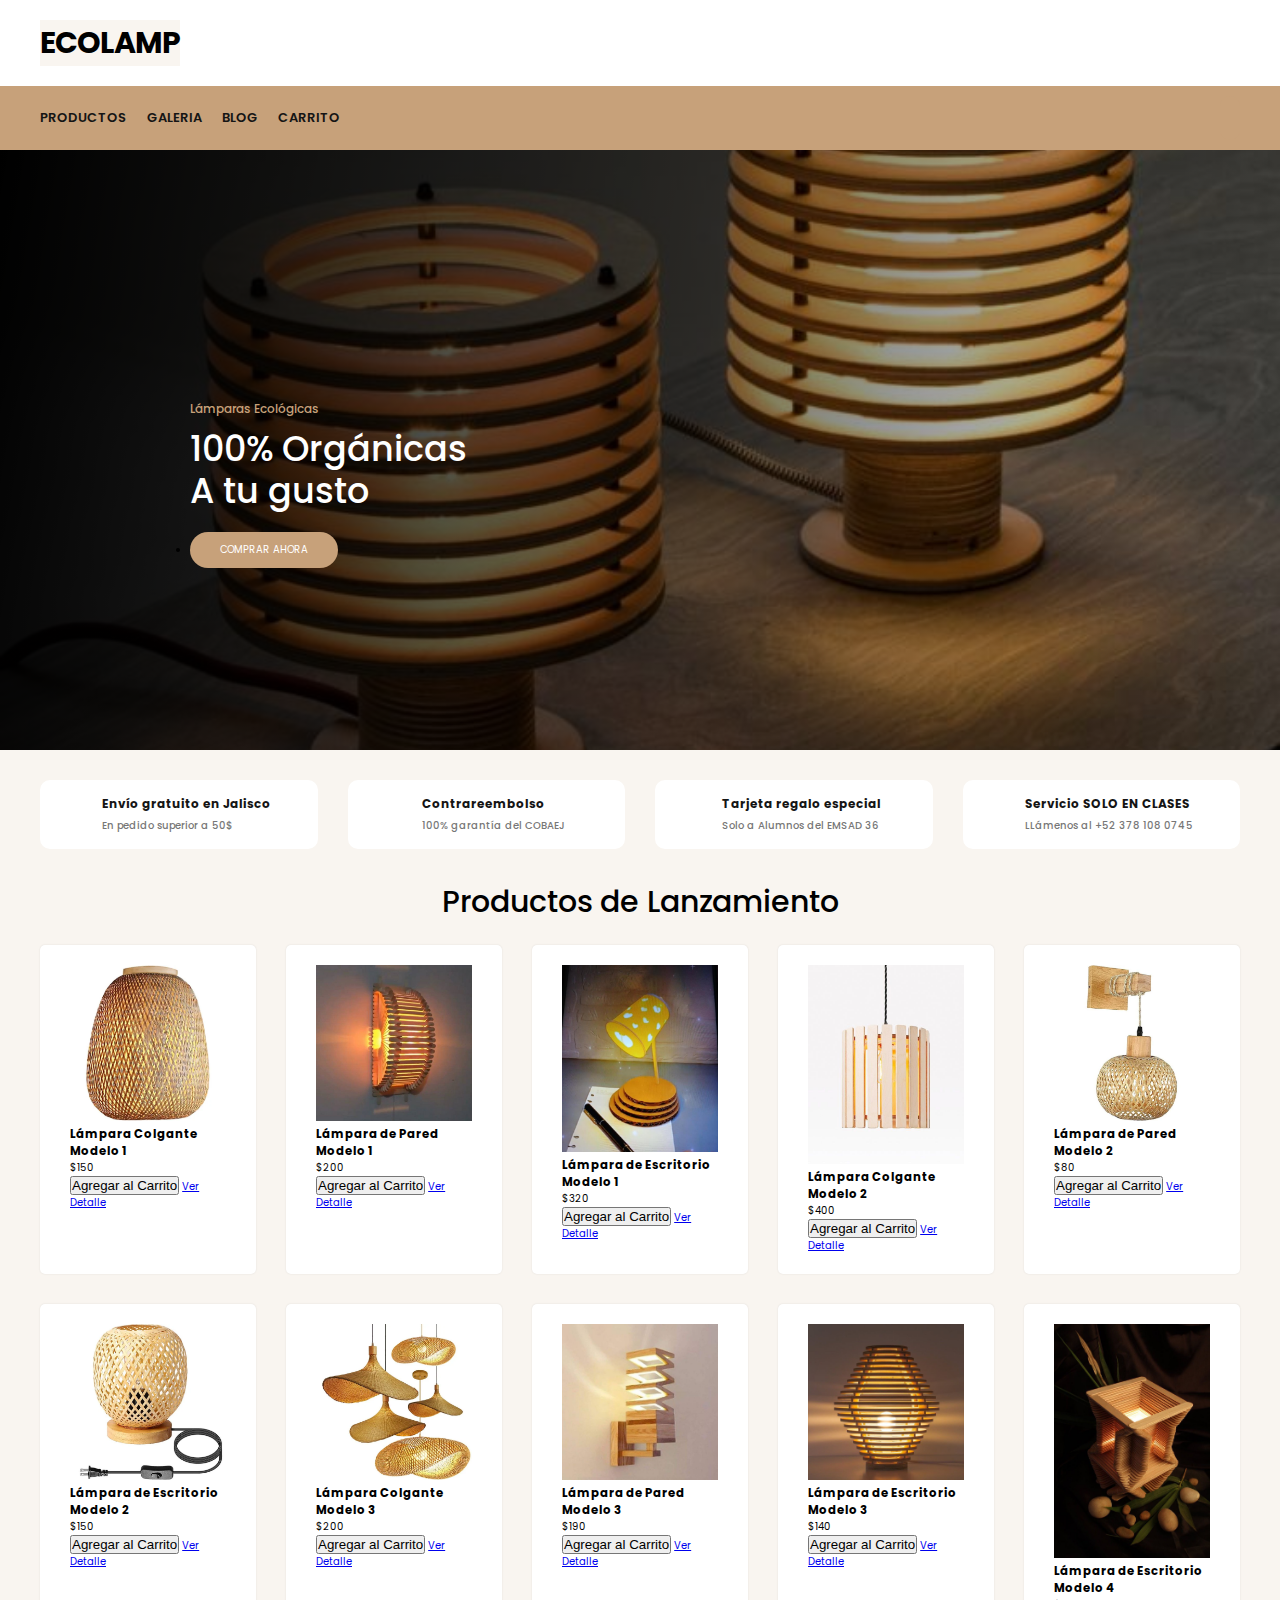
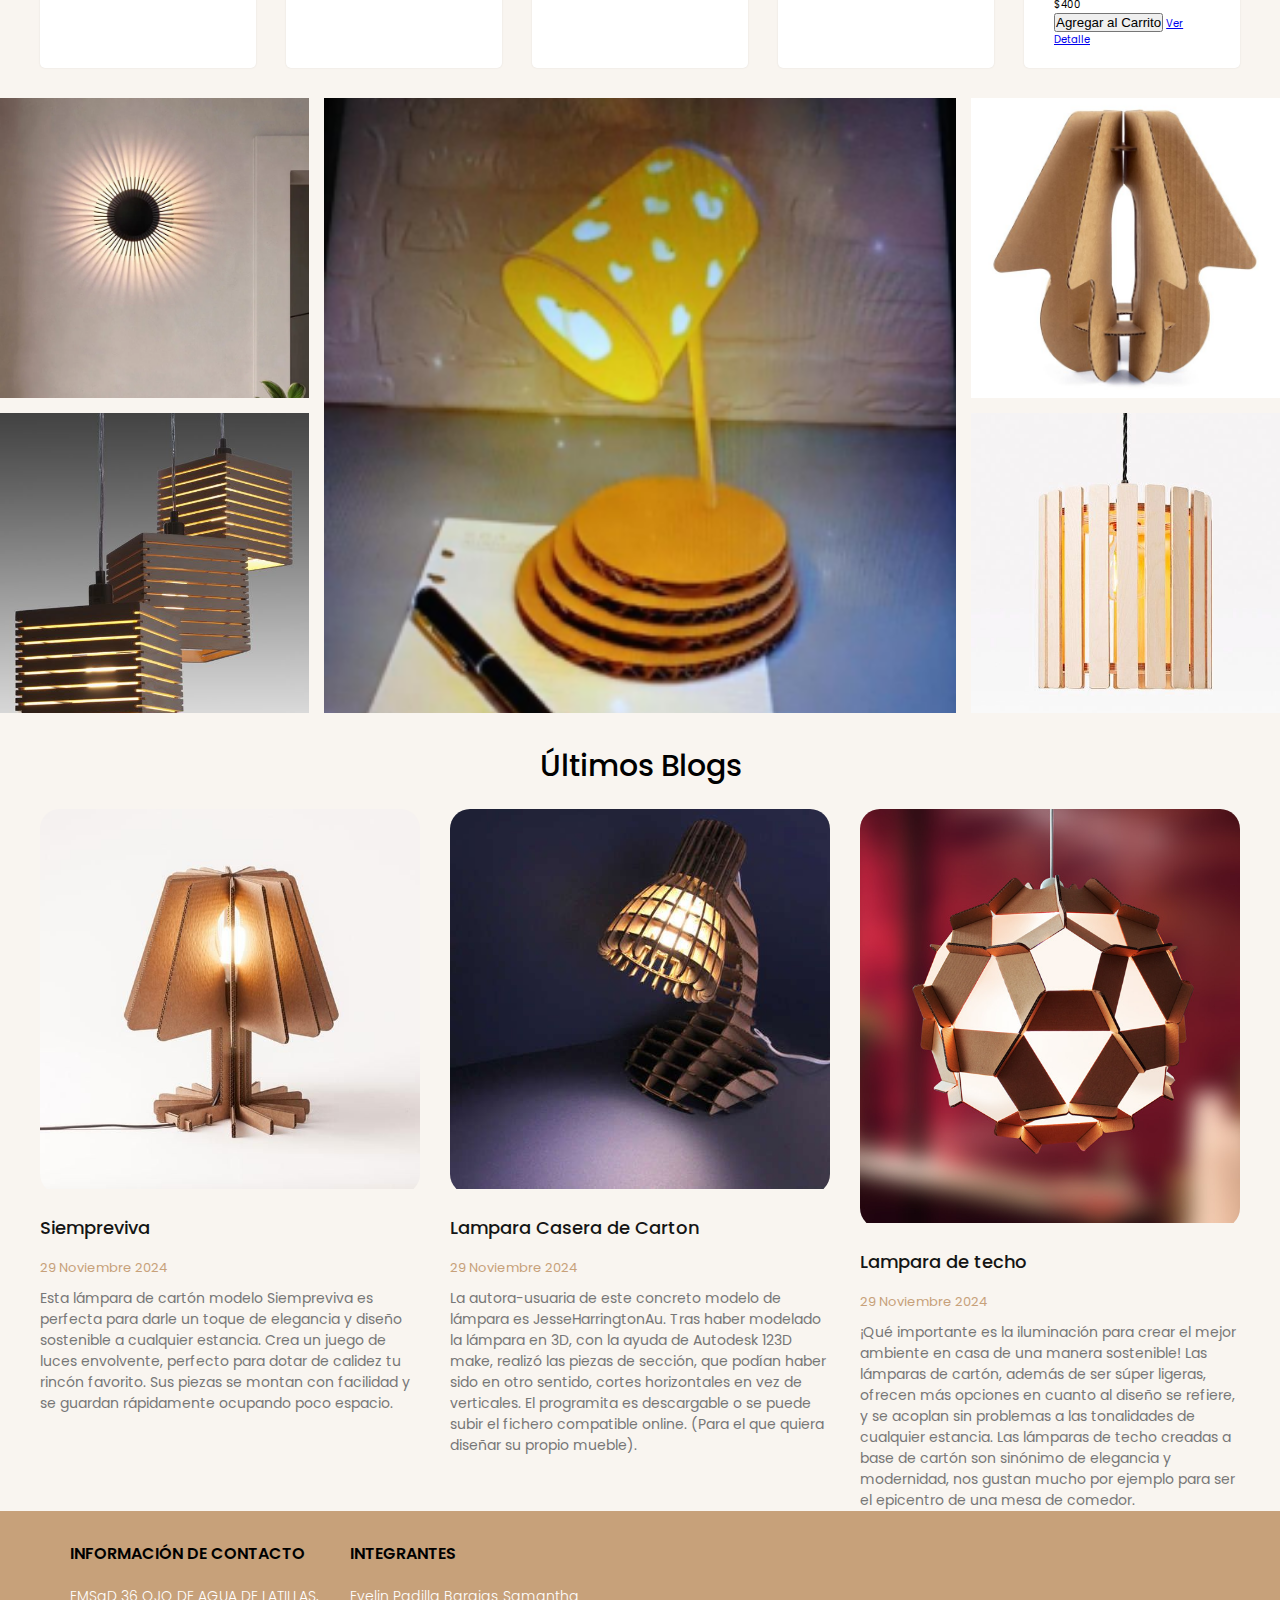
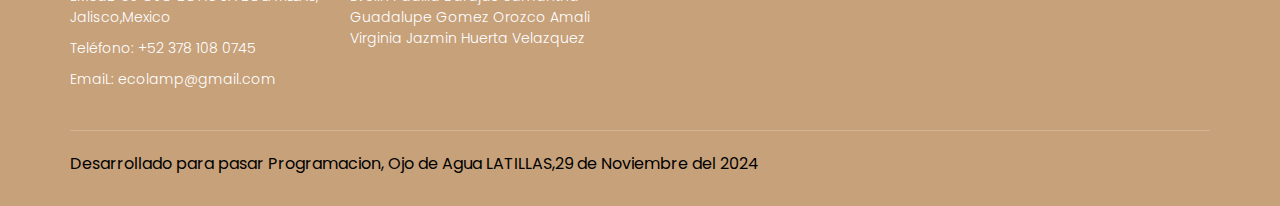
==== index.html @ 5cc3418c "publish web" ====
<!DOCTYPE html>
<html lang="es">

<head>
    <meta charset="UTF-8">
    <meta name="viewport" content="width=device-width, initial-scale=1.0">
    <title>Ecolamp - Tienda de Lámparas Ecológicas</title>
    <link rel="stylesheet" href="styles.css">
    <link href="https://fonts.googleapis.com/css2?family=Poppins:wght@300;400;500;600;700&display=swap" rel="stylesheet">
</head>

<body>
    <header>
        <div class="container">
            <div class="hero">
                <div class="container-logo">
                    <h1><a href="#">Ecolamp</a></h1>
                </div> 

                <div class="container-user">
                    <div class="container-shopping-cart">
                        <i class="fa fa-basket-shopping"></i>
                    </div>
                </div>
            </div>
        </div>
        <div class="container-navbar">
            <nav class="navbar container">
                <i class="fa-solid fa-bars"></i>
                <ul class="menu">
                    <li><a href="#productos">Productos</a></li>
                    <li><a href="#categorias">Galeria</a></li>
                    <li><a href="#blogs">Blog</a></li>
                    <li><a href="carrito.html">Carrito</a></li>
                </ul>

                <form class="search-form">
                    <button class="btn-search"></button>
                </form>
            </nav>
        </div>
    </header>

    <section class="banner">
        <div class="content-banner">
            <p>Lámparas Ecológicas</p>
            <h2>100% Orgánicas <br />A tu gusto</h2>
            <li><a href="#productos">Comprar ahora</a></li>
        </div>
    </section>

    <main class="main-content">
        <section class="container container-features">
            <div class="card-feature">
                <i class="fa-solid fa-plane-up"></i>
                <div class="feature-content">
                    <span>Envío gratuito en Jalisco</span>
                    <p>En pedido superior a 50$</p>
                </div>
            </div>
            <div class="card-feature">
                <i class="fa-solid fa-wallet"></i>
                <div class="feature-content">
                    <span>Contrareembolso</span>
                    <p>100% garantía del COBAEJ</p>
                </div>
            </div>
            <div class="card-feature">
                <i class="fa-solid fa-gift"></i>
                <div class="feature-content">
                    <span>Tarjeta regalo especial</span>
                    <p>Solo a Alumnos del EMSAD 36</p>
                </div>
            </div>
            <div class="card-feature">
                <i class="fa-solid fa-headset"></i>
                <div class="feature-content">
                    <span>Servicio SOLO EN CLASES</span>
                    <p>LLámenos al +52 378 108 0745</p>
                </div>
            </div>
        </section>

        <!-- Sección de productos destacados -->
        <section id="productos" class="container top-products">
            <h1 class="heading-1">Productos de Lanzamiento</h1>
            <div class="container-products">
                <!-- Los productos se generarán dinámicamente -->
            </div>
        </section>

        <!-- Sección de categorías -->
     <section id="categorias">
        <section class="gallery">
            <img
                src="img/galeria1.jpg"
                alt="Gallery Img1"
                class="gallery-img-1"
            /><img
                src="img/galeria2.jpg"
                alt="Gallery Img2"
                class="gallery-img-2"
            /><img
                src="img/escritorio1.png"
                alt="Gallery Img3"
                class="gallery-img-3"
            /><img
                src="img/galeria3.jpg"
                alt="Gallery Img4"
                class="gallery-img-4"
            /><img
                src="img/galeria4.jpg"
                alt="Gallery Img5"
                class="gallery-img-5"
            />
        </section>
    </section>

        <!-- Sección de blogs -->
        <section id="blogs">
            <section class="container blogs">
				<h1 class="heading-1">Últimos Blogs</h1>

				<div class="container-blogs">
					<div class="card-blog">
						<div class="container-img">
							<img src="img/blog1.jpg" alt="Imagen Blog 1" />
							<div class="button-group-blog">
								<span>
									<i class="fa-solid fa-magnifying-glass"></i>
								</span>
								<span>
									<i class="fa-solid fa-link"></i>
								</span>
							</div>
						</div>
						<div class="content-blog">
							<h3>Siempreviva</h3>
							<span>29 Noviembre 2024</span>
							<p>
								Esta lámpara de cartón modelo Siempreviva es perfecta para darle un toque de elegancia y diseño sostenible a cualquier estancia. Crea un juego de luces envolvente, perfecto para dotar de calidez tu rincón favorito. Sus piezas se montan con facilidad y se guardan rápidamente ocupando poco espacio.
							</p>
						</div>
					</div>
					<div class="card-blog">
						<div class="container-img">
							<img src="img/blog2.jpg" alt="Imagen Blog 2" />
							<div class="button-group-blog">
								<span>
									<i class="fa-solid fa-magnifying-glass"></i>
								</span>
								<span>
									<i class="fa-solid fa-link"></i>
								</span>
							</div>
						</div>
						<div class="content-blog">
							<h3>Lampara Casera de Carton</h3>
							<span>29 Noviembre 2024</span>
							<p>
								La autora-usuaria de este concreto modelo de lámpara es JesseHarringtonAu. Tras haber modelado la lámpara en 3D, con la ayuda de Autodesk 123D make, realizó las piezas de sección, que podían haber sido en otro sentido, cortes horizontales en vez de verticales. El programita es descargable o se puede subir el fichero compatible online. (Para el que quiera diseñar su propio mueble).
							</p>
						</div>
					</div>
					<div class="card-blog">
						<div class="container-img">
							<img src="img/blog3.jpg" alt="Imagen Blog 3" />
							<div class="button-group-blog">
								<span>
									<i class="fa-solid fa-magnifying-glass"></i>
								</span>
								<span>
									<i class="fa-solid fa-link"></i>
								</span>
							</div>
						</div>
						<div class="content-blog">
							<h3>Lampara de techo</h3>
							<span>29 Noviembre 2024</span>
							<p>
								¡Qué importante es la iluminación para crear el mejor ambiente en casa de una manera sostenible! Las lámparas de cartón, además de ser súper ligeras, ofrecen más opciones en cuanto al diseño se refiere, y se acoplan sin problemas a las tonalidades de cualquier estancia. Las lámparas de techo creadas a base de cartón son sinónimo de elegancia y modernidad, nos gustan mucho por ejemplo para ser el epicentro de una mesa de comedor.
							</p>
						</div>
					</div>
				</div>
			</section>
        </section>
    </main>

    <footer class="footer">
        <div class="container container-footer">
            <div class="menu-footer">
                <div class="contact-info">
                    <p class="title-footer">Información de Contacto</p>
                    <ul>
                        <li>
                            EMSaD 36 OJO DE AGUA DE LATILLAS, Jalisco,Mexico
                        </li>
                        <li>Teléfono: +52 378 108 0745</li>
                        <li>EmaiL: ecolamp@gmail.com</li>
                    </ul>
                    
                </div>


                <div class="newsletter">
                    <p class="title-footer">integrantes </p>

                    <div class="content">
                        <p>
                            Evelin Padilla Barajas
                            Samantha Guadalupe Gomez Orozco
                            Amali  Virginia Jazmin Huerta Velazquez
                        </p>
                    </div>
                </div>
            </div>

            <div class="copyright">
                <p>
                    Desarrollado para pasar Programacion, Ojo de Agua LATILLAS,29 de Noviembre del 2024
                </p>

            </div>
        </div>
    </footer>

    <script src="app.js"></script>
</body>

</html>
---- styles.css ----
@import url('https://fonts.googleapis.com/css2?family=Poppins:wght@300;400;500;600;700&display=swap');

:root {
    --primary-color: #c7a17a;
    --background-color: #f9f5f0;
    --dark-color: #151515;
}

html {
    font-size: 62.5%;
    font-family: 'Poppins', sans-serif;
}

* {
    margin: 0;
    padding: 0;
    box-sizing: border-box;
}

/* ********************************** */
/*             UTILIDADES             */
/* ********************************** */
.container {
    max-width: 120rem;
    margin: 0 auto;
}

.heading-1 {
    text-align: center;
    font-weight: 500;
    font-size: 3rem;
}

/* ********************************** */
/*               HEADER               */
/* ********************************** */
.container-hero {
    background-color: var(--background-color);
}

.hero {
    display: flex;
    justify-content: space-between;
    align-items: center;
    padding: 2rem 0;
    
}

.customer-support {
    display: flex;
    align-items: center;
    gap: 2rem;
    
}

.customer-support i {
    font-size: 3.3rem;
}

.content-customer-support {
    display: flex;
    flex-direction: column;
}

.container-logo {
    display: flex;
    align-items: center;
    gap: 0.5rem;
    background-color:var(--background-color);
}

.container-logo i {
    font-size: 3rem;
}

.container-logo h1 a {
    text-decoration: none;
    color: #000;
    font-size: 3rem;
    text-transform: uppercase;
    letter-spacing: -1px;
    background-color: var(--background-color);
}

.container-user {
    display: flex;
    gap: 1rem;
    cursor: pointer;
}

.container-user .fa-user {
    font-size: 3rem;
    color: var(--primary-color);
    padding-right: 2.5rem;
    border-right: 1px solid #e2e2e2;
    background-color: var(--background-color);
}

.container-user .fa-basket-shopping {
    font-size: 3rem;
    color: var(--background-color);
    padding-left: 1rem;
}

.content-shopping-cart {
    display: flex;
    flex-direction: column;
}

/* ************* NAVBAR ************* */
.container-navbar {
    background-color: var(--primary-color);
}

.navbar {
    display: flex;
    justify-content: space-between;
    align-items: center;
    padding: 1rem 0;
}

.navbar .fa-bars {
    display: none;
}

.menu {
    display: flex;
    gap: 2rem;
}

.menu li {
    list-style: none;
}

.menu a {
    text-decoration: none;
    font-size: 1.3rem;
    color: var(--dark-color);
    font-weight: 600;
    text-transform: uppercase;
    position: relative;
}

.menu a::after {
    content: '';
    width: 1.5rem;
    height: 1px;
    background-color: #fff;
    position: absolute;
    bottom: -3px;
    left: 50%;
    transform: translate(-50%, 50%);
    opacity: 0;
    transition: all 0.3s ease;
}

.menu a:hover::after {
    opacity: 1;
}

.menu a:hover {
    color: #fff;
}

.search-form {
    position: relative;
    display: flex;
    align-items: center;
    border: 2px solid --primary-color;
    border-radius: 2rem;
    background-color:var(--primary-color);
    height: 4.4rem;
    overflow: hidden;
}

.search-form input {
    outline: none;
    font-family: inherit;
    border: none;
    width: 25rem;
    font-size: 1.4rem;
    padding: 0 2rem;
    color: #777;
    cursor: pointer;
}

.search-form input::-webkit-search-cancel-button {
    appearance: none;
}

.search-form .btn-search {
    border: none;
    background-color: var(--primary-color);
    display: flex;
    align-items: center;
    justify-content: center;
    height: 100%;
    padding: 1rem;
}

.btn-search i {
    font-size: 2rem;
    color: var(--primary-color);
}

/* ********************************** */
/*               BANNER               */
/* ********************************** */
.banner {
	background-image: linear-gradient(100deg, #000000, #00000020),
		url('img/banner.jpg');
	height: 60rem;
	background-size: cover;
	background-position: center;
}

.content-banner {
	max-width: 90rem;
	margin: 0 auto;
	padding: 25rem 0;
}

.content-banner p {
	color: var(--primary-color);
	font-size: 1.2rem;
	margin-bottom: 1rem;
	font-weight: 500;
}

.content-banner h2 {
	color: #fff;
	font-size: 3.5rem;
	font-weight: 500;
	line-height: 1.2;
}

.content-banner a {
	margin-top: 2rem;
	text-decoration: none;
	color: #fff;
	background-color: var(--primary-color);
	display: inline-block;
	padding: 1rem 3rem;
	text-transform: uppercase;
	border-radius: 3rem;
}


/* ********************************** */
/*            MAIN CONTENT            */
/* ********************************** */
.main-content {
    background-color: var(--background-color);
}

/* ********************************** */
/*              FEATURES              */
/* ********************************** */
.container-features {
    display: grid;
    grid-template-columns: repeat(4, 1fr);
    gap: 3rem;
    padding: 3rem 0;
}

.card-feature {
    display: flex;
    align-items: center;
    justify-content: center;
    gap: 1.5rem;
    background-color: #fff;
    border-radius: 1rem;
    padding: 1.5rem 0;
}

.card-feature i {
    font-size: 2.7rem;
    color: var(--primary-color);
}

.feature-content {
    display: flex;
    flex-direction: column;
    gap: 0.5rem;
}

.feature-content span {
    font-weight: 700;
    font-size: 1.2rem;
    color: var(--dark-color);
}

.feature-content p {
    color: #777;
    font-weight: 500;
}

/* ********************************** */
/*             CATEGORIES             */
/* ********************************** */

.top-categories {
    display: flex;
    flex-direction: column;
    gap: 2rem;
    margin-bottom: 3rem;
}

.container-categories {
    display: grid;
    grid-template-columns: repeat(3, 1fr);
    gap: 3rem;
}

.card-category {
    height: 20rem;
    display: flex;
    flex-direction: column;
    align-items: center;
    justify-content: center;
    border-radius: 2rem;
    gap: 2rem;
}

.category-moca {
    background-image: linear-gradient(#00000080, #00000080),
        url('img/colgante2.jpg');
    background-size: cover;
    background-position: bottom;
    background-repeat: no-repeat;
}

.category-capuchino {
    background-image: linear-gradient(#00000080, #00000080),
        url('img/escritorio3.jpg');
    background-size: cover;
    background-position: center;
    background-repeat: no-repeat;
}

.category-expreso {
    background-image: linear-gradient(#00000080, #00000080),
        url('img/pared.jpg');
    background-size: cover;
    background-position: center;
    background-repeat: no-repeat;
}

.card-category p {
    font-size: 2.5rem;
    color: #fff;
    text-transform: capitalize;
    position: relative;
}

.card-category p::after {
    content: '';
    width: 2.5rem;
    height: 2px;
    background-color: #fff;
    position: absolute;
    bottom: -1rem;
    left: 50%;
    transform: translate(-50%, 50%);
}

.card-category span {
    font-size: 1.6rem;
    color: #fff;
    cursor: pointer;
}

.card-category span:hover {
    color: var(--primary-color);
}

/* ********************************** */
/*            TOP PRODUCTS            */
/* ********************************** */
.top-products {
	display: flex;
	flex-direction: column;
	gap: 2rem;
	margin-bottom: 3rem;
}

.container-options {
	display: flex;
	justify-content: center;
	gap: 2rem;
	margin-bottom: 1rem;
}

.container-options span {
	color: #777;
	background-color: #fff;
	padding: 0.7rem 3rem;
	font-size: 1.4rem;
	text-transform: capitalize;
	border-radius: 2rem;
	cursor: pointer;
}

.container-options span:hover {
	background-color: var(--primary-color);
	color: #fff;
}

.container-options span.active {
	background-color: var(--primary-color);
	color: #fff;
}

/* Products */
.container-products {
    display: grid;
    grid-template-columns: repeat(auto-fit, minmax(20rem, 1fr));
    gap: 3rem;
}


.card-product {
	background-color: #fff;
	padding: 2rem 3rem;
	border-radius: 0.5rem;
	cursor: pointer;
	box-shadow: 0 0 2px rgba(0, 0, 0, 0.1);
}

.container-img {
	position: relative;
}

.container-img img {
	width: 100%;
}

.container-img .discount {
	position: absolute;
	left: 0;
	background-color: var(--primary-color);
	color: #fff;
	padding: 2px 1.2rem;
	border-radius: 1rem;
	font-size: 1.2rem;
}

.card-product:hover .discount {
	background-color: #000;
}

.button-group {
	display: flex;
	flex-direction: column;
	gap: 1rem;

	position: absolute;
	top: 0;
	right: -3rem;
	z-index: -1;
	transition: all 0.4s ease;
}

.button-group span {
	border: 1px solid var(--primary-color);
	padding: 0.8rem;

	display: flex;
	align-items: center;
	justify-content: center;
	border-radius: 50%;
	cursor: pointer;
	transition: all 0.4s ease;
}

.button-group span:hover {
	background-color: var(--primary-color);
}

.button-group span i {
	font-size: 1.5rem;
	color: var(--primary-color);
}

.button-group span:hover i {
	color: #fff;
}

.card-product:hover .button-group {
	z-index: 0;
	right: -1rem;
}

.content-card-product {
	display: grid;
	justify-items: center;
	grid-template-columns: 1fr 1fr;
	grid-template-rows: repeat(4, min-content);
	row-gap: 1rem;
}

.stars {
	grid-row: 1/2;
	grid-column: 1/-1;
}

.stars i {
	font-size: 1.3rem;
	color: var(--primary-color);
}

.content-card-product h3 {
	grid-row: 2/3;
	grid-column: 1/-1;

	font-weight: 400;
	font-size: 1.6rem;
	margin-bottom: 1rem;
	cursor: pointer;
}

.content-card-product h3:hover {
	color: var(--primary-color);
}

.add-cart {
	justify-self: start;
	border: 2px solid var(--primary-color);
	padding: 1rem;
	border-radius: 50%;
	cursor: pointer;
	transition: all 0.4s ease;

	display: flex;
	align-items: center;
	justify-content: center;
}

.add-cart:hover {
	background-color: var(--primary-color);
}

.add-cart i {
	font-size: 1.5rem;
	color: var(--primary-color);
}

.add-cart:hover i {
	color: #fff;
}

.content-card-product .price {
	justify-self: end;
	align-self: center;

	font-size: 1.7rem;
	font-weight: 600;
}

.content-card-product .price span {
	font-size: 1.5rem;
	font-weight: 400;
	text-decoration: line-through;
	color: #777;
	margin-left: 0.5rem;
}

.gallery {
	display: grid;
	grid-template-columns: repeat(4, 1fr);
	grid-template-rows: repeat(2, 30rem);
	gap: 1.5rem;
	margin-bottom: 3rem;
}

.gallery img {
	width: 100%;
	height: 100%;
	object-fit: cover;
}

.gallery-img-3 {
	grid-column: 2/4;
	grid-row: 1/3;
}

/* ********************************** */
/*                BLOGS               */
/* ********************************** */
.blogs {
	display: flex;
	flex-direction: column;
	gap: 2rem;
}

.container-blogs {
	display: grid;
	grid-template-columns: repeat(3, 1fr);
	gap: 3rem;
}

.card-blog {
	display: flex;
	flex-direction: column;
	gap: 2rem;
}

.card-blog .container-img {
	border-radius: 2rem;
	position: relative;
	overflow: hidden;
}

.button-group-blog {
	position: absolute;
	bottom: 1.5rem;
	right: -2.5rem;

	display: flex;
	gap: 0.7rem;
	z-index: -1;
	transition: all 0.3s ease;
}

.card-blog:hover .button-group-blog {
	z-index: 0;
	right: 1.5rem;
}



.button-group-blog span i {
	font-size: 1.3rem;
}

.button-group-blog span:hover {
	background-color: var(--primary-color);
}

.button-group-blog span:hover i {
	color: #fff;
}

.content-blog h3 {
	font-size: 1.8rem;
	margin-bottom: 1.7rem;
	color: var(--dark-color);
	font-weight: 500;
}


.content-blog p {
	margin-top: 1rem;
	font-size: 1.4rem;
	color: #777;
}

.content-blog span {
	color: var(--primary-color);
	font-size: 1.3rem;
}

.btn-read-more {
	padding: 1rem 3rem;
	background-color: var(--primary-color);
	color: #fff;
	text-transform: uppercase;
	font-size: 1.4rem;
	border-radius: 2rem;
	margin: 3rem 0 5rem;
	display: inline-block;
	cursor: pointer;
}

.btn-read-more:hover {
	background-color: var(--dark-color);
}

.footer {
	background-color: var(--primary-color);
}

.container-footer {
	display: flex;
	flex-direction: column;
	gap: 4rem;
	padding: 3rem;
}

.menu-footer {
	display: grid;
	grid-template-columns: repeat(3, 1fr) 30rem;
	gap: 3rem;
	justify-items: center;
}

.title-footer {
	font-weight: 600;
	font-size: 1.6rem;
	text-transform: uppercase;
}

.contact-info,
.information,
.my-account,
.newsletter {
	display: flex;
	flex-direction: column;
	gap: 2rem;
}

.contact-info ul,
.information ul,
.my-account ul {
	display: flex;
	flex-direction: column;
	gap: 1rem;
}

.contact-info ul li,
.information ul li,
.my-account ul li {
	list-style: none;
	color: #fff;
	font-size: 1.4rem;
	font-weight: 300;
}

.information ul li a,
.my-account ul li a {
	text-decoration: none;
	color: #fff;
	font-weight: 300;
}

.information ul li a:hover,
.my-account ul li a:hover {
	color: var(--dark-color);
}

.social-icons {
	display: flex;
	gap: 1.5rem;
}

.social-icons span {
	border-radius: 50%;
	width: 3rem;
	height: 3rem;

	display: flex;
	align-items: center;
	justify-content: center;
}

.social-icons span i {
	color: #fff;
	font-size: 1.2rem;
}

.facebook {
	background-color: #3b5998;
}

.twitter {
	background-color: #00acee;
}

.youtube {
	background-color: #c4302b;
}

.pinterest {
	background-color: #c8232c;
}

.instagram {
	background: linear-gradient(
		#405de6,
		#833ab4,
		#c13584,
		#e1306c,
		#fd1d1d,
		#f56040,
		#fcaf45
	);
}

.content p {
	font-size: 1.4rem;
	color: #fff;
	font-weight: 300;
}

.content input {
	outline: none;
	background: none;
	border: none;
	border-bottom: 2px solid #d2b495;
	cursor: pointer;
	padding: 0.5rem 0 1.2rem;
	color: var(--dark-color);
	display: block;
	margin-bottom: 3rem;
	margin-top: 2rem;
	width: 100%;
	font-family: inherit;
}

.content input::-webkit-input-placeholder {
	color: #eee;
}

.content button {
	border: none;
	background-color: #000;
	color: #fff;
	text-transform: uppercase;
	padding: 1rem 3rem;
	border-radius: 2rem;
	font-size: 1.4rem;
	font-family: inherit;
	cursor: pointer;
	font-weight: 600;
}

.content button:hover {
	background-color: var(--background-color);
	color: var(--primary-color);
}

.copyright {
	display: flex;
	justify-content: space-between;
	padding-top: 2rem;

	border-top: 1px solid #d2b495;
}

.copyright p {
	font-weight: 400;
	font-size: 1.6rem;
}

/* ********************************** */
/*               FOOTER               */
/* ********************************** */

.footer {
	background-color: var(--primary-color);
}

.container-footer {
	display: flex;
	flex-direction: column;
	gap: 4rem;
	padding: 3rem;
}

.menu-footer {
	display: grid;
	grid-template-columns: repeat(3, 1fr) 30rem;
	gap: 3rem;
	justify-items: center;
}

.title-footer {
	font-weight: 600;
	font-size: 1.6rem;
	text-transform: uppercase;
}

.contact-info,
.information,
.my-account,
.newsletter {
	display: flex;
	flex-direction: column;
	gap: 2rem;
}

.contact-info ul,
.information ul,
.my-account ul {
	display: flex;
	flex-direction: column;
	gap: 1rem;
}

.contact-info ul li,
.information ul li,
.my-account ul li {
	list-style: none;
	color: #fff;
	font-size: 1.4rem;
	font-weight: 300;
}

.information ul li a,
.my-account ul li a {
	text-decoration: none;
	color: #fff;
	font-weight: 300;
}

.information ul li a:hover,
.my-account ul li a:hover {
	color: var(--dark-color);
}

.social-icons {
	display: flex;
	gap: 1.5rem;
}

.social-icons span {
	border-radius: 50%;
	width: 3rem;
	height: 3rem;

	display: flex;
	align-items: center;
	justify-content: center;
}

.social-icons span i {
	color: #fff;
	font-size: 1.2rem;
}

.facebook {
	background-color: #3b5998;
}

.twitter {
	background-color: #00acee;
}

.youtube {
	background-color: #c4302b;
}

.pinterest {
	background-color: #c8232c;
}

.instagram {
	background: linear-gradient(
		#405de6,
		#833ab4,
		#c13584,
		#e1306c,
		#fd1d1d,
		#f56040,
		#fcaf45
	);
}

.content p {
	font-size: 1.4rem;
	color: #fff;
	font-weight: 300;
}

.content input {
	outline: none;
	background: none;
	border: none;
	border-bottom: 2px solid #d2b495;
	cursor: pointer;
	padding: 0.5rem 0 1.2rem;
	color: var(--dark-color);
	display: block;
	margin-bottom: 3rem;
	margin-top: 2rem;
	width: 100%;
	font-family: inherit;
}

.content input::-webkit-input-placeholder {
	color: #eee;
}

.content button {
	border: none;
	background-color: #000;
	color: #fff;
	text-transform: uppercase;
	padding: 1rem 3rem;
	border-radius: 2rem;
	font-size: 1.4rem;
	font-family: inherit;
	cursor: pointer;
	font-weight: 600;
}

.content button:hover {
	background-color: var(--background-color);
	color: var(--primary-color);
}

.copyright {
	display: flex;
	justify-content: space-between;
	padding-top: 2rem;

	border-top: 1px solid #d2b495;
}

.copyright p {
	font-weight: 400;
	font-size: 1.6rem;
}

/* ********************************** */
/*       MEDIA QUERIES -- 768px       */
/* ********************************** */
@media (max-width: 768px) {
	html {
		font-size: 55%;
	}

	.hero {
		padding: 2rem;
	}

	.customer-support {
		display: none;
	}

	.content-shopping-cart {
		display: none;
	}

	.navbar {
		padding: 1rem 2rem;
	}

	.navbar .fa-bars {
		display: block;
		color: #fff;
		font-size: 3rem;
	}

	.menu {
		display: none;
	}

	.content-banner {
		max-width: 50rem;
		margin: 0 auto;
		padding: 25rem 0;
	}

	.container-features {
		grid-template-columns: repeat(2, 1fr);
		padding: 3rem 2rem;
	}

	.card-feature {
		padding: 2rem;
	}

	.heading-1 {
		font-size: 2.4rem;
	}

	.card-category {
		height: 12rem;
	}

	.card-category p {
		font-size: 2rem;
		text-align: center;
		line-height: 1;
	}

	.card-category span {
		font-size: 1.4rem;
	}

	.container-options {
		align-items: center;
	}

	.container-options span {
		text-align: center;
		padding: 1rem 2rem;
	}

	.container-products {
		grid-template-columns: repeat(auto-fit, minmax(28rem, 1fr));
	}

	.gallery {
		grid-template-rows: repeat(2, 15rem);
	}

	.container-blogs {
		overflow: hidden;
		grid-template-columns: 1fr 1fr;

		height: 52rem;
	}

	.menu-footer {
		grid-template-columns: repeat(2, 1fr);
	}

	.copyright {
		flex-direction: column;
		justify-content: center;
		align-items: center;
		gap: 1.5rem;
	}
}

/* ********************************** */
/*       MEDIA QUERIES -- 468px       */
/* ********************************** */
@media (max-width: 468px) {
	html {
		font-size: 42.5%;
	}

	.content-banner {
		max-width: 50rem;
		padding: 22rem 0;
	}

	.heading-1 {
		font-size: 2.8rem;
	}

	.card-feature {
		flex-direction: column;
		border-radius: 2rem;
	}

	.feature-content {
		align-items: center;
	}

	.feature-content p {
		font-size: 1.4rem;
		text-align: center;
	}

	.feature-content span {
		font-size: 1.6rem;
		text-align: center;
	}

	.container-options span {
		font-size: 1.8rem;
		padding: 1rem 1.5rem;
		font-weight: 500;
	}

	.container-products {
		grid-template-columns: repeat(auto-fit, minmax(25rem, 1fr));
		gap: 1rem;
	}

	.container-img .discount {
		font-size: 2rem;
	}

	.content-card-product h3 {
		font-size: 2.2rem;
	}

	.gallery {
		grid-template-rows: repeat(2, 20rem);
	}

	.blogs {
		padding: 2rem;
	}

	.container-blogs {
		grid-template-columns: 1fr;
		height: 75rem;
	}

	.content-blog h3 {
		font-size: 2.4rem;
	}

	.content-blog span {
		font-size: 1.8rem;
	}

	.content-blog p {
		font-size: 2.2rem;
	}

	.btn-read-more{
		font-size: 1.8rem;
	}

	.contact-info ul,
	.information ul,
	.my-account ul{
		display: none;
	}

	.contact-info {
		align-items: center;
	}

	.menu-footer{
		grid-template-columns: 1fr;
	}

	.content p{
		font-size: 1.6rem;
	}

	/* Estilo del botón agregar al carrito */
.add-cart {
    display: inline-flex;
    align-items: center;
    justify-content: center;
    background-color: #28a745;
    color: white;
    border: none;
    padding: 10px 20px;
    border-radius: 5px;
    font-size: 16px;
    cursor: pointer;
    transition: background-color 0.3s ease;
}

.add-cart:hover {
    background-color: #218838;
}

}
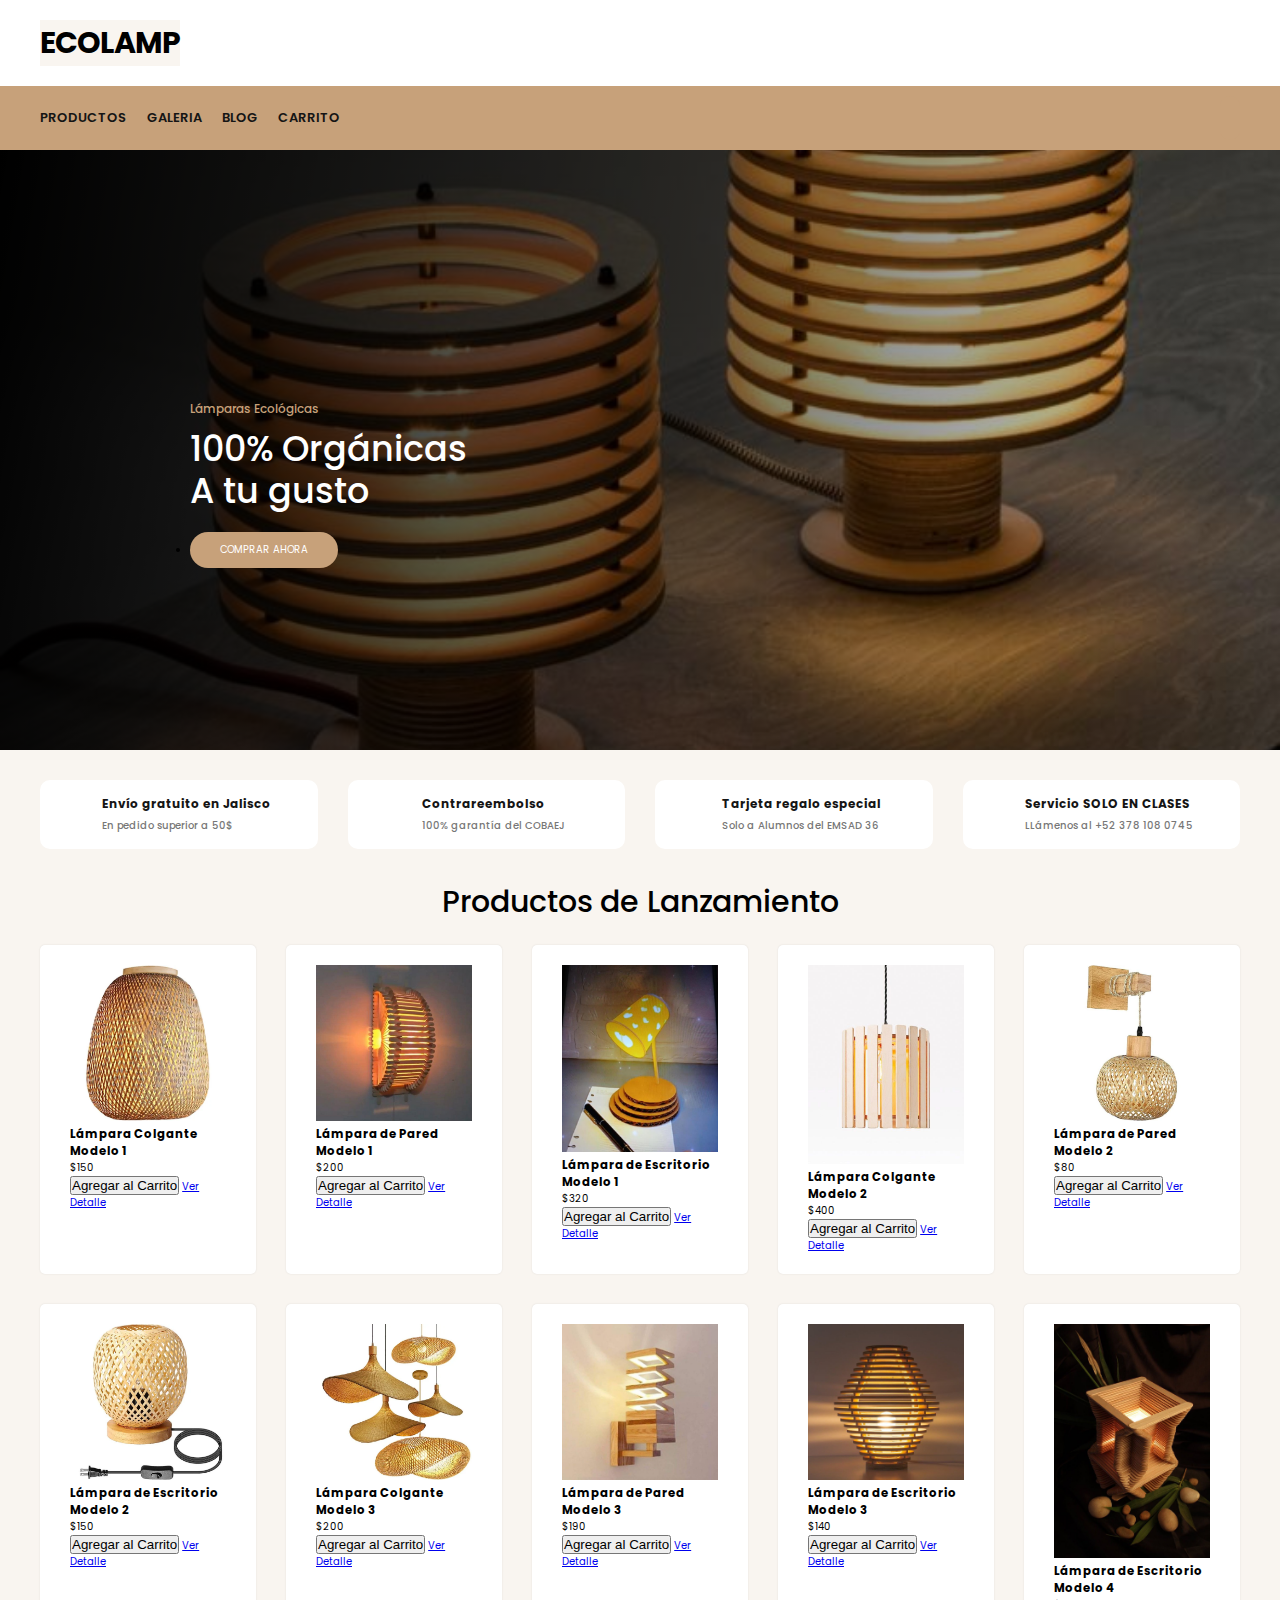
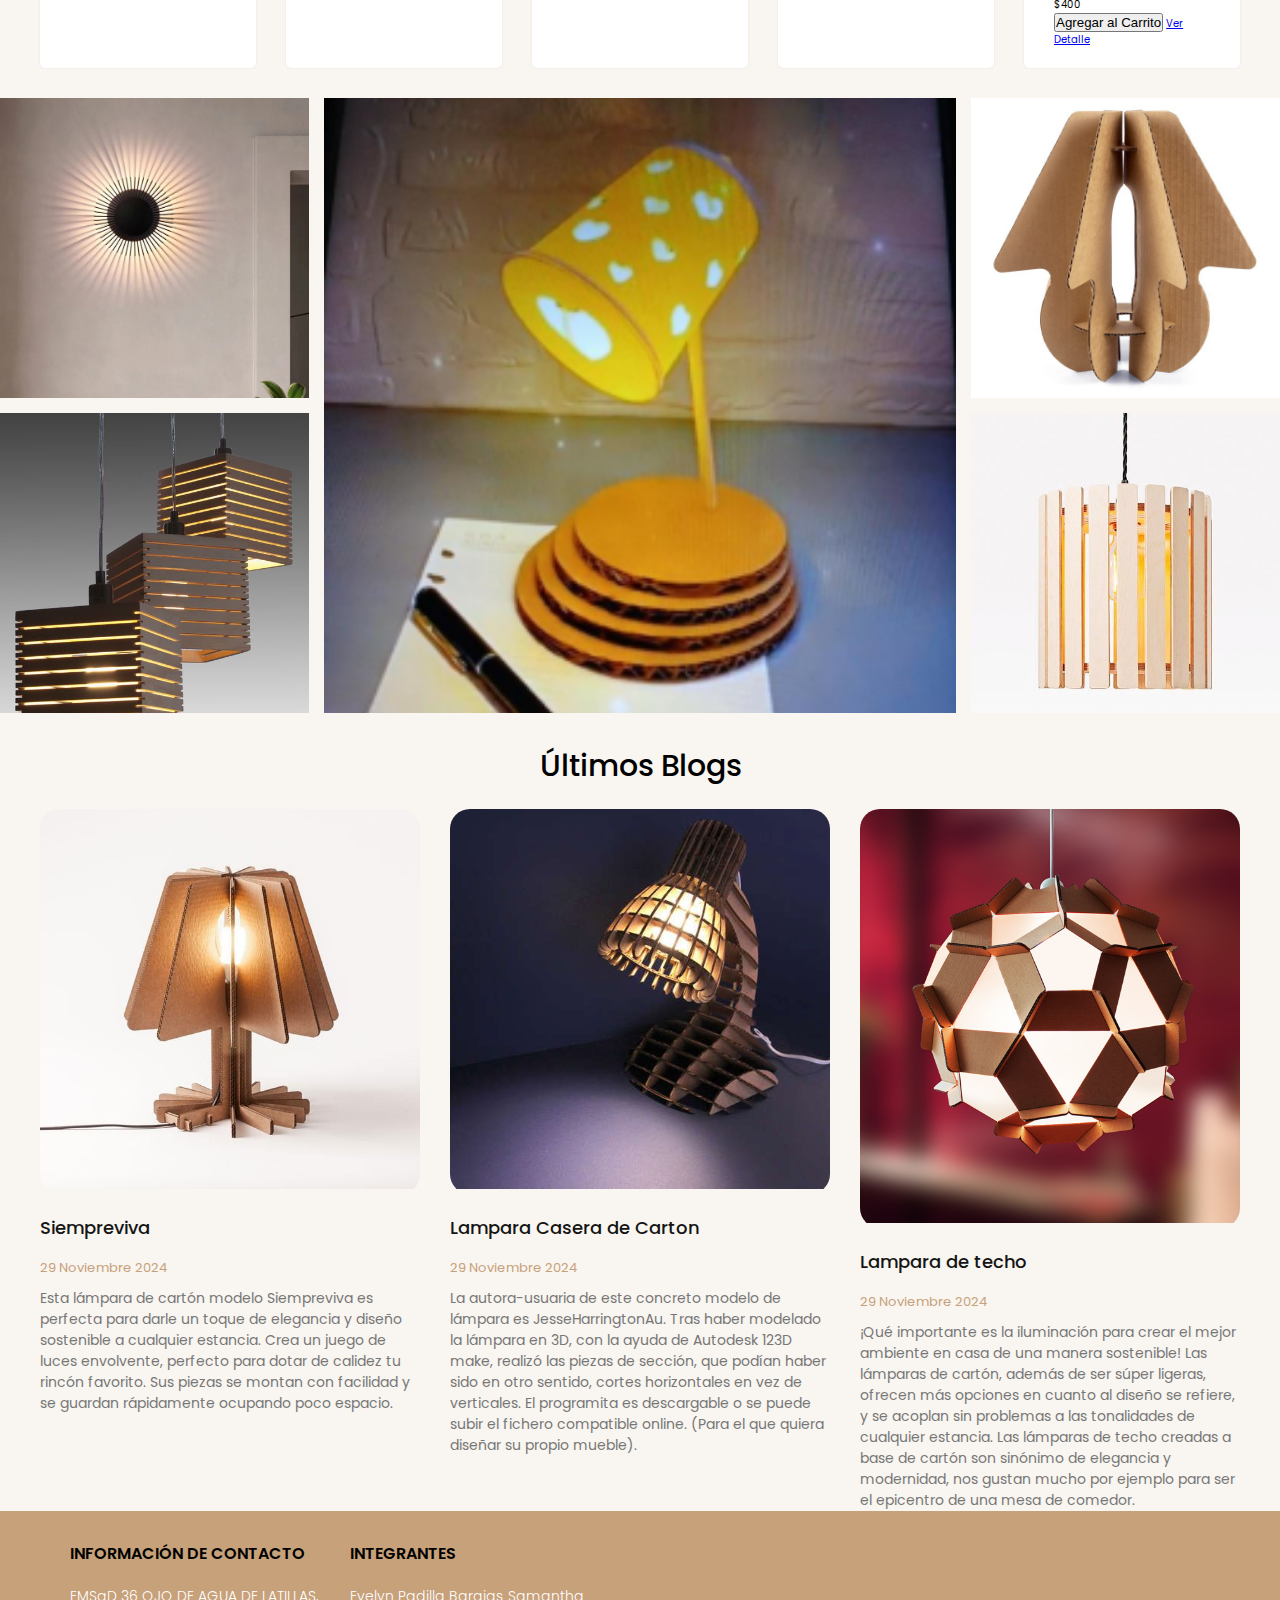
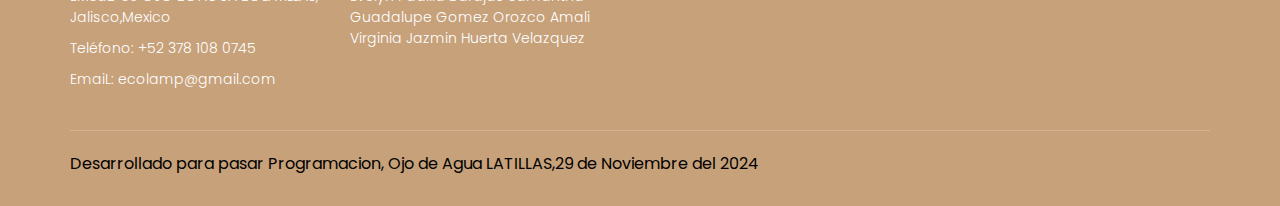
==== commit a9f25072: "Update index.html" ====
--- a/index.html
+++ b/index.html
@@ -208,7 +208,7 @@
 
                     <div class="content">
                         <p>
-                            Evelin Padilla Barajas
+                            Evelyn Padilla Barajas
                             Samantha Guadalupe Gomez Orozco
                             Amali  Virginia Jazmin Huerta Velazquez
                         </p>
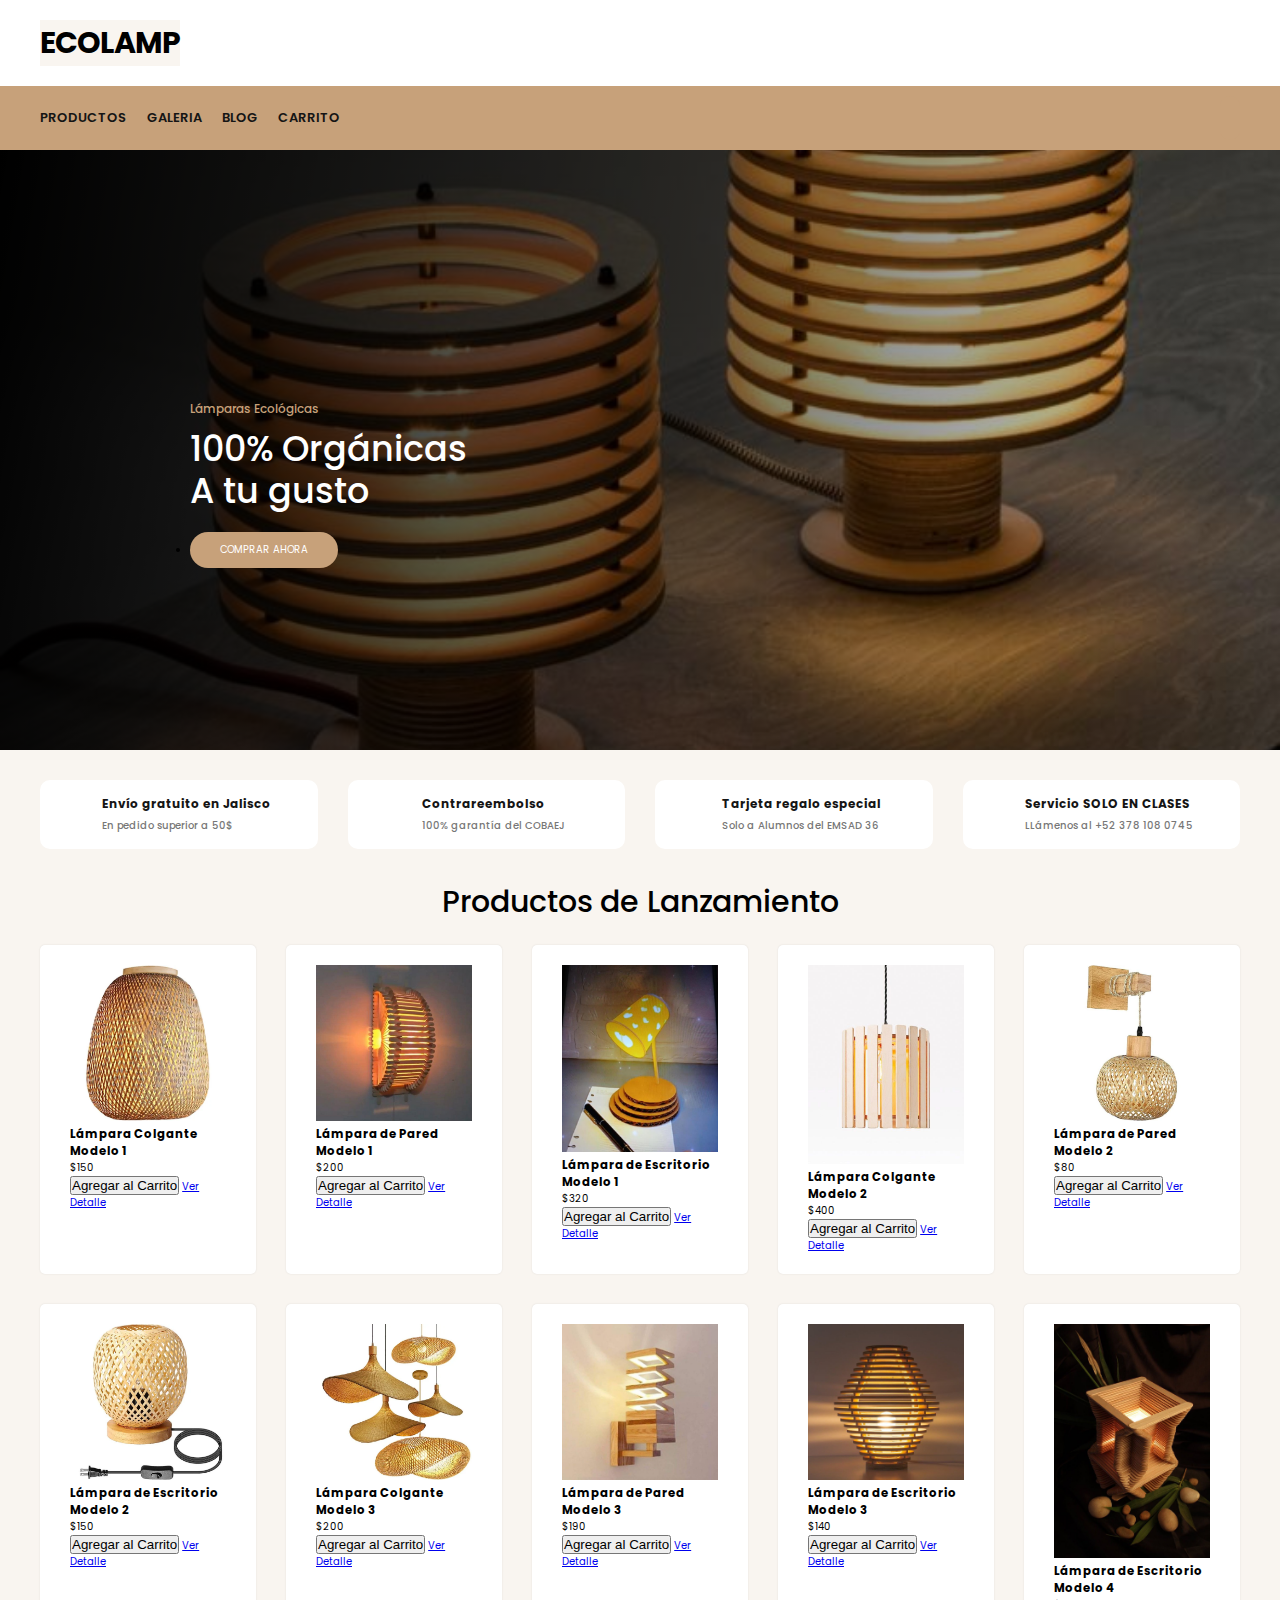
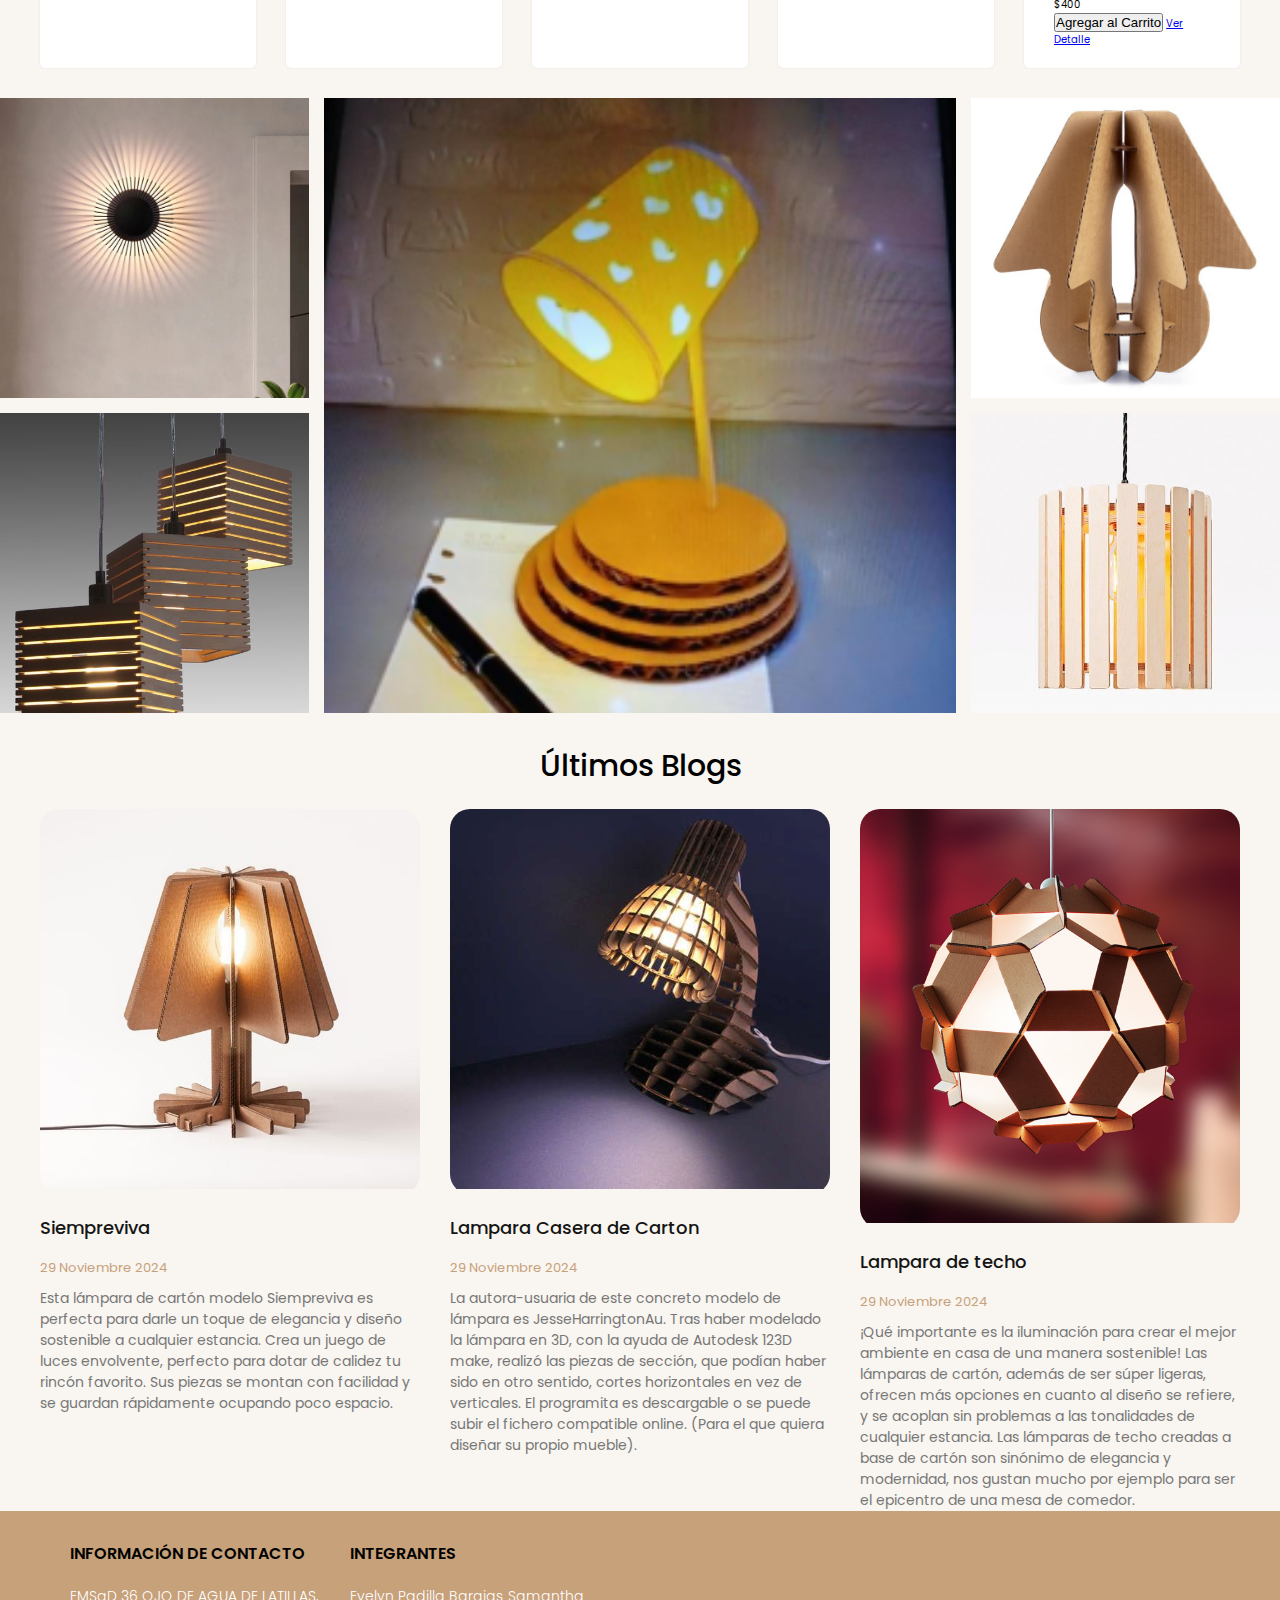
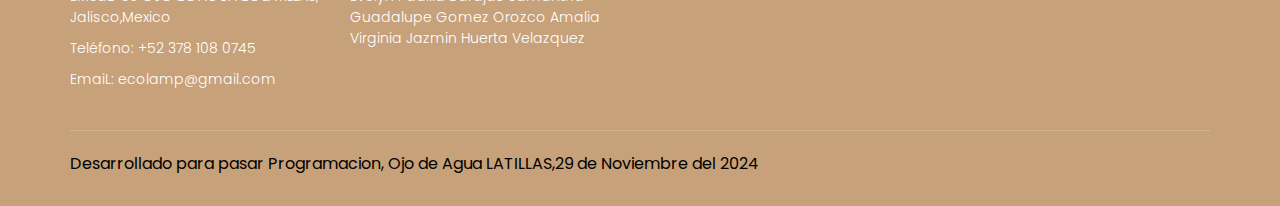
==== commit 99a68dd4: "Update index.html" ====
--- a/index.html
+++ b/index.html
@@ -210,7 +210,7 @@
                         <p>
                             Evelyn Padilla Barajas
                             Samantha Guadalupe Gomez Orozco
-                            Amali  Virginia Jazmin Huerta Velazquez
+                            Amalia  Virginia Jazmin Huerta Velazquez
                         </p>
                     </div>
                 </div>
